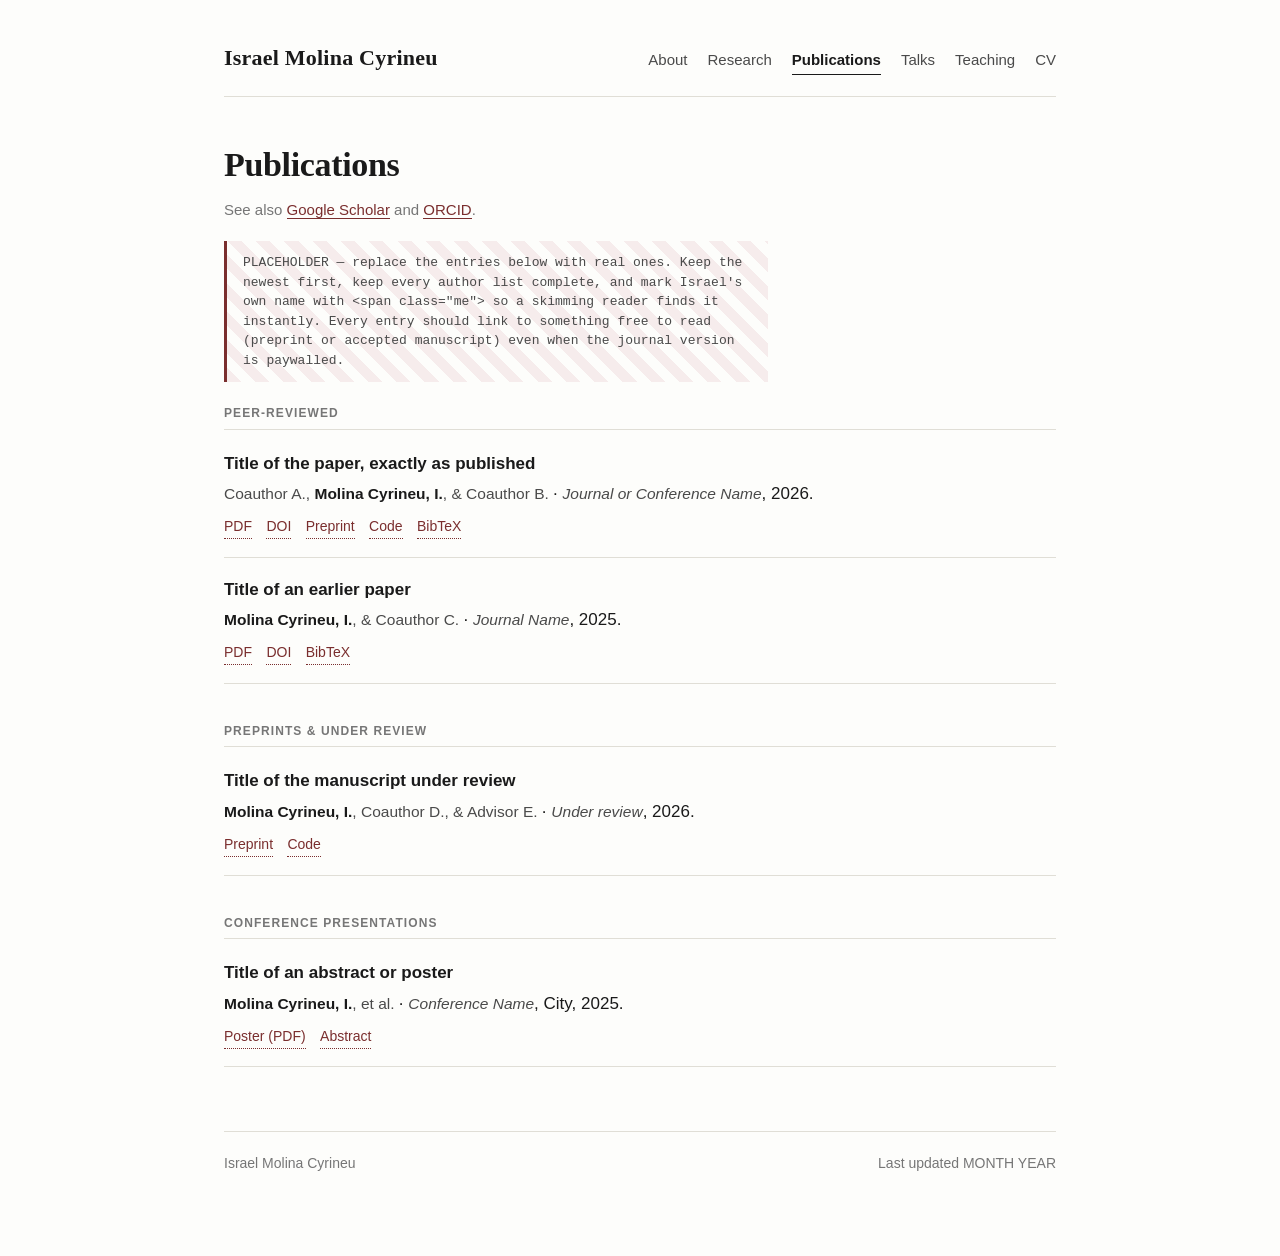
==== publications.html @ 780c0721 "Add static site scaffold for academic personal website Six-page static site (about, research, public" ====
<!DOCTYPE html>
<html lang="en">
<head>
<meta charset="utf-8">
<meta name="viewport" content="width=device-width, initial-scale=1">
<title>Publications — Israel Molina Cyrineu</title>
<meta name="description" content="Publications and preprints by Israel Molina Cyrineu.">
<link rel="stylesheet" href="assets/css/style.css">
</head>
<body>
<div class="page">

  <header class="masthead">
    <p class="masthead__name"><a href="index.html">Israel Molina Cyrineu</a></p>
    <nav class="nav" aria-label="Main">
      <a href="index.html">About</a>
      <a href="research.html">Research</a>
      <a href="publications.html" aria-current="page">Publications</a>
      <a href="talks.html">Talks</a>
      <a href="teaching.html">Teaching</a>
      <a href="files/cv.pdf">CV</a>
    </nav>
  </header>

  <main>

    <h1>Publications</h1>
    <p class="small muted">
      See also <a href="https://scholar.google.com/citations?user=ID">Google Scholar</a>
      and <a href="https://orcid.org/0000-0000-0000-0000">ORCID</a>.
    </p>

    <div class="todo">
      PLACEHOLDER — replace the entries below with real ones. Keep the newest first,
      keep every author list complete, and mark Israel's own name with
      &lt;span class="me"&gt; so a skimming reader finds it instantly. Every entry
      should link to something free to read (preprint or accepted manuscript) even
      when the journal version is paywalled.
    </div>

    <section>
      <h2 class="eyebrow">Peer-reviewed</h2>
      <ol class="pubs">
        <li class="pub">
          <span class="pub__title">Title of the paper, exactly as published</span>
          <span class="pub__authors">
            Coauthor A., <span class="me">Molina Cyrineu, I.</span>, &amp; Coauthor B.
          </span>
          &middot;
          <span class="pub__venue">Journal or Conference Name</span>, 2026.
          <div class="pub__links">
            <a href="#">PDF</a>
            <a href="#">DOI</a>
            <a href="#">Preprint</a>
            <a href="#">Code</a>
            <a href="#">BibTeX</a>
          </div>
        </li>
        <li class="pub">
          <span class="pub__title">Title of an earlier paper</span>
          <span class="pub__authors">
            <span class="me">Molina Cyrineu, I.</span>, &amp; Coauthor C.
          </span>
          &middot;
          <span class="pub__venue">Journal Name</span>, 2025.
          <div class="pub__links">
            <a href="#">PDF</a>
            <a href="#">DOI</a>
            <a href="#">BibTeX</a>
          </div>
        </li>
      </ol>

      <h2 class="eyebrow">Preprints &amp; under review</h2>
      <ol class="pubs">
        <li class="pub">
          <span class="pub__title">Title of the manuscript under review</span>
          <span class="pub__authors">
            <span class="me">Molina Cyrineu, I.</span>, Coauthor D., &amp; Advisor E.
          </span>
          &middot;
          <span class="pub__venue">Under review</span>, 2026.
          <div class="pub__links">
            <a href="#">Preprint</a>
            <a href="#">Code</a>
          </div>
        </li>
      </ol>

      <h2 class="eyebrow">Conference presentations</h2>
      <ol class="pubs">
        <li class="pub">
          <span class="pub__title">Title of an abstract or poster</span>
          <span class="pub__authors">
            <span class="me">Molina Cyrineu, I.</span>, et&nbsp;al.
          </span>
          &middot;
          <span class="pub__venue">Conference Name</span>, City, 2025.
          <div class="pub__links">
            <a href="#">Poster (PDF)</a>
            <a href="#">Abstract</a>
          </div>
        </li>
      </ol>
    </section>

  </main>

  <footer class="footer">
    <span>Israel Molina Cyrineu</span>
    <span>Last updated MONTH YEAR</span>
  </footer>

</div>
</body>
</html>
---- assets/css/style.css ----
/* ==========================================================================
   Israel Molina Cyrineu — personal academic site
   Single stylesheet. No build step, no dependencies.
   ========================================================================== */

:root {
  --ink:        #1a1a1a;
  --ink-soft:   #4a4a4a;
  --ink-faint:  #767676;
  --bg:         #fdfdfb;
  --bg-panel:   #f4f3ee;
  --rule:       #e0ded6;
  --accent:     #7a2e2e;
  --accent-bg:  #f6ecec;

  --serif: "Iowan Old Style", "Palatino Linotype", Palatino, "Book Antiqua", Georgia, serif;
  --sans:  -apple-system, BlinkMacSystemFont, "Segoe UI", Roboto, "Helvetica Neue", Arial, sans-serif;
  --mono:  ui-monospace, SFMono-Regular, "SF Mono", Menlo, Consolas, monospace;

  --measure: 34rem;   /* comfortable reading width */
  --page:    52rem;   /* overall page width        */
}

@media (prefers-color-scheme: dark) {
  :root {
    --ink:       #e8e6e1;
    --ink-soft:  #b4b1aa;
    --ink-faint: #8a8781;
    --bg:        #16161a;
    --bg-panel:  #1f1f24;
    --rule:      #33333a;
    --accent:    #d98c8c;
    --accent-bg: #2a1f20;
  }
}

*, *::before, *::after { box-sizing: border-box; }

html { -webkit-text-size-adjust: 100%; }

body {
  margin: 0;
  padding: 0 1.5rem 5rem;
  background: var(--bg);
  color: var(--ink);
  font-family: var(--sans);
  font-size: 1.0625rem;
  line-height: 1.65;
  text-rendering: optimizeLegibility;
  -webkit-font-smoothing: antialiased;
}

/* --- Layout ------------------------------------------------------------- */

.page { max-width: var(--page); margin: 0 auto; }

main { display: block; }

section { margin: 0 0 3.5rem; }

/* --- Masthead & navigation ---------------------------------------------- */

.masthead {
  display: flex;
  flex-wrap: wrap;
  align-items: baseline;
  justify-content: space-between;
  gap: 0.75rem 2rem;
  padding: 2.5rem 0 1.25rem;
  border-bottom: 1px solid var(--rule);
  margin-bottom: 3rem;
}

.masthead__name {
  font-family: var(--serif);
  font-size: 1.375rem;
  font-weight: 600;
  letter-spacing: 0.01em;
  margin: 0;
}

.masthead__name a { color: inherit; text-decoration: none; border: 0; }

.nav {
  display: flex;
  flex-wrap: wrap;
  gap: 1.25rem;
  font-size: 0.9375rem;
}

.nav a {
  color: var(--ink-soft);
  text-decoration: none;
  border-bottom: 1px solid transparent;
  padding-bottom: 1px;
}

.nav a:hover { color: var(--accent); border-bottom-color: var(--accent); }

.nav a[aria-current="page"] {
  color: var(--ink);
  font-weight: 600;
  border-bottom-color: var(--ink);
}

/* --- Typography --------------------------------------------------------- */

h1, h2, h3 {
  font-family: var(--serif);
  font-weight: 600;
  line-height: 1.2;
  color: var(--ink);
  margin: 0 0 0.75rem;
}

h1 { font-size: 2.125rem; letter-spacing: -0.01em; }
h2 { font-size: 1.375rem; margin-top: 0; }
h3 { font-size: 1.0625rem; font-family: var(--sans); font-weight: 650; }

p { max-width: var(--measure); margin: 0 0 1.15rem; }

a { color: var(--accent); text-decoration: none; border-bottom: 1px solid currentColor; }
a:hover { background: var(--accent-bg); }

.lede {
  font-size: 1.1875rem;
  line-height: 1.6;
  color: var(--ink-soft);
}

.eyebrow {
  font-family: var(--sans);
  font-size: 0.75rem;
  font-weight: 700;
  letter-spacing: 0.09em;
  text-transform: uppercase;
  color: var(--ink-faint);
  margin: 0 0 1.25rem;
  padding-bottom: 0.5rem;
  border-bottom: 1px solid var(--rule);
}

.muted { color: var(--ink-faint); }
.small { font-size: 0.9375rem; }

/* --- Hero (home page) --------------------------------------------------- */

.hero {
  display: grid;
  grid-template-columns: 1fr 11rem;
  gap: 2.5rem;
  align-items: start;
  margin-bottom: 3.5rem;
}

.hero__portrait {
  width: 100%;
  aspect-ratio: 1 / 1.2;
  object-fit: cover;
  border-radius: 3px;
  background: var(--bg-panel);
  border: 1px solid var(--rule);
}

.hero__affiliation {
  font-size: 1rem;
  color: var(--ink-faint);
  margin: -0.25rem 0 1.5rem;
}

/* --- Link row ----------------------------------------------------------- */

.linkrow {
  list-style: none;
  display: flex;
  flex-wrap: wrap;
  gap: 0.5rem 0.75rem;
  padding: 0;
  margin: 1.5rem 0 0;
  font-size: 0.9375rem;
}

.linkrow a {
  display: inline-block;
  padding: 0.3rem 0.7rem;
  border: 1px solid var(--rule);
  border-radius: 2px;
  color: var(--ink-soft);
}

.linkrow a:hover { border-color: var(--accent); color: var(--accent); background: var(--accent-bg); }

/* --- News list ---------------------------------------------------------- */

.news { list-style: none; padding: 0; margin: 0; max-width: var(--measure); }

.news li {
  display: grid;
  grid-template-columns: 5.5rem 1fr;
  gap: 1rem;
  padding: 0.6rem 0;
  border-bottom: 1px solid var(--rule);
  font-size: 0.9688rem;
}

.news time { color: var(--ink-faint); font-variant-numeric: tabular-nums; font-size: 0.875rem; padding-top: 0.15rem; }

/* --- Research projects -------------------------------------------------- */

.project {
  display: grid;
  grid-template-columns: 13rem 1fr;
  gap: 2rem;
  padding: 1.75rem 0;
  border-bottom: 1px solid var(--rule);
}

.project:first-of-type { padding-top: 0; }

.project__figure {
  width: 100%;
  aspect-ratio: 4 / 3;
  object-fit: cover;
  border-radius: 3px;
  background: var(--bg-panel);
  border: 1px solid var(--rule);
}

.project__body > :last-child { margin-bottom: 0; }

.project__body p { max-width: none; }

/* --- Publications ------------------------------------------------------- */

.pubs { list-style: none; padding: 0; margin: 0 0 2.5rem; counter-reset: pub; }

.pub {
  padding: 1.1rem 0;
  border-bottom: 1px solid var(--rule);
}

.pub:first-child { padding-top: 0; }

.pub__title { font-weight: 650; display: block; margin-bottom: 0.15rem; }

.pub__authors { color: var(--ink-soft); font-size: 0.9688rem; }

.pub__authors .me { color: var(--ink); font-weight: 650; }

.pub__venue { font-style: italic; color: var(--ink-soft); font-size: 0.9688rem; }

.pub__links {
  margin-top: 0.45rem;
  display: flex;
  flex-wrap: wrap;
  gap: 0.9rem;
  font-size: 0.875rem;
}

.pub__links a { border-bottom-style: dotted; }

/* --- Talks & teaching --------------------------------------------------- */

.entries { list-style: none; padding: 0; margin: 0; }

.entry {
  display: grid;
  grid-template-columns: 6rem 1fr;
  gap: 1.25rem;
  padding: 1rem 0;
  border-bottom: 1px solid var(--rule);
}

.entry:first-child { padding-top: 0; }

.entry__date { color: var(--ink-faint); font-size: 0.875rem; font-variant-numeric: tabular-nums; padding-top: 0.2rem; }

.entry__title { font-weight: 650; }

.entry__meta { color: var(--ink-soft); font-size: 0.9375rem; }

/* --- Callout / panel ---------------------------------------------------- */

.panel {
  background: var(--bg-panel);
  border: 1px solid var(--rule);
  border-radius: 3px;
  padding: 1.25rem 1.5rem;
  max-width: var(--measure);
}

.panel > :last-child { margin-bottom: 0; }

/* --- Placeholder marker (delete these once content is in) --------------- */

.todo {
  background: repeating-linear-gradient(45deg, var(--accent-bg), var(--accent-bg) 10px, transparent 10px, transparent 20px);
  border-left: 3px solid var(--accent);
  padding: 0.75rem 1rem;
  margin: 0 0 1.5rem;
  font-family: var(--mono);
  font-size: 0.8125rem;
  line-height: 1.5;
  color: var(--ink-soft);
  max-width: var(--measure);
}

/* --- Footer ------------------------------------------------------------- */

.footer {
  margin-top: 4rem;
  padding-top: 1.25rem;
  border-top: 1px solid var(--rule);
  font-size: 0.875rem;
  color: var(--ink-faint);
  display: flex;
  flex-wrap: wrap;
  justify-content: space-between;
  gap: 0.5rem 2rem;
}

.footer a { color: var(--ink-faint); }

/* --- Responsive --------------------------------------------------------- */

@media (max-width: 40rem) {
  body { font-size: 1rem; padding: 0 1.15rem 3.5rem; }
  .masthead { padding-top: 1.75rem; margin-bottom: 2rem; }
  h1 { font-size: 1.75rem; }
  .hero { grid-template-columns: 1fr; gap: 1.5rem; }
  .hero__portrait { width: 9rem; aspect-ratio: 1 / 1.2; }
  .project { grid-template-columns: 1fr; gap: 1rem; }
  .project__figure { max-width: 14rem; }
  .news li, .entry { grid-template-columns: 1fr; gap: 0.2rem; }
  .news time, .entry__date { padding-top: 0; }
}

/* --- Print (people do print CVs and profiles) --------------------------- */

@media print {
  body { background: #fff; color: #000; font-size: 11pt; padding: 0; }
  .nav, .todo, .footer { display: none; }
  a { color: #000; border: 0; }
  .pub__links { display: none; }
}
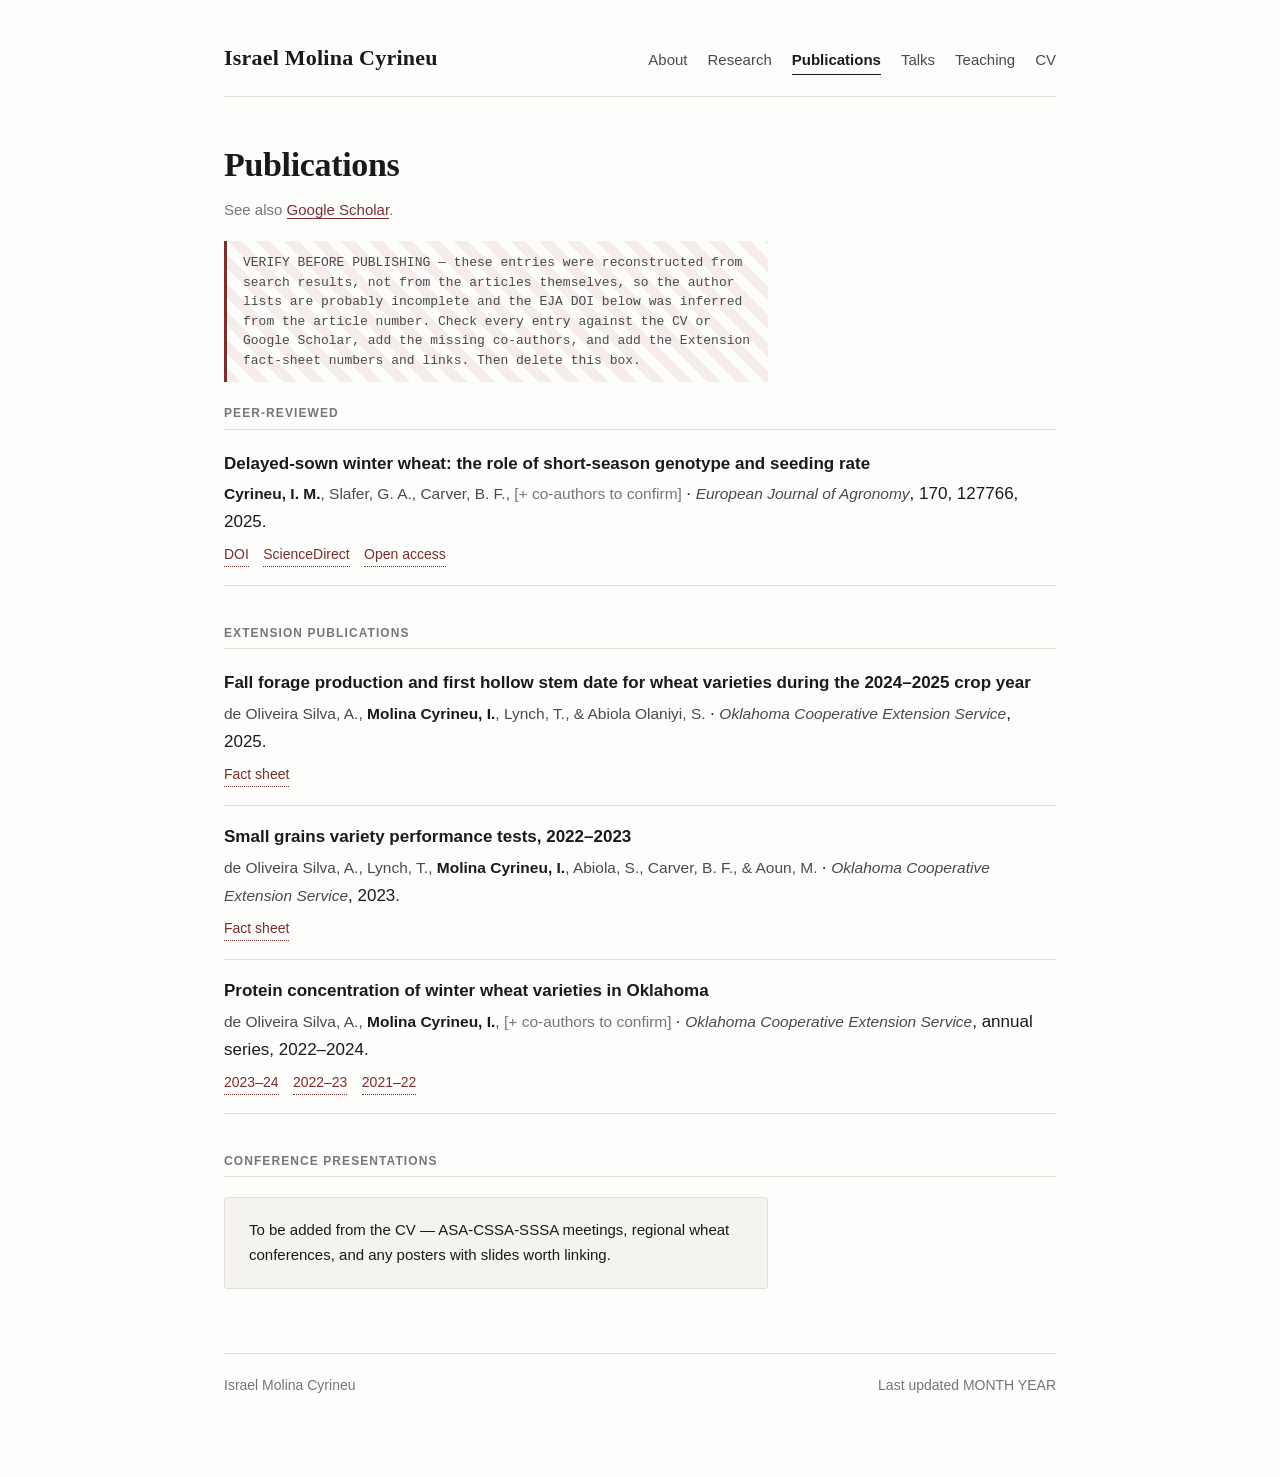
==== commit af24cad3: "Fill site with researched content on wheat physiology work Replace generic placeholders with content" ====
--- a/publications.html
+++ b/publications.html
@@ -4,7 +4,7 @@
 <meta charset="utf-8">
 <meta name="viewport" content="width=device-width, initial-scale=1">
 <title>Publications — Israel Molina Cyrineu</title>
-<meta name="description" content="Publications and preprints by Israel Molina Cyrineu.">
+<meta name="description" content="Peer-reviewed papers and Extension publications by Israel Molina Cyrineu.">
 <link rel="stylesheet" href="assets/css/style.css">
 </head>
 <body>
@@ -26,82 +26,84 @@
 
     <h1>Publications</h1>
     <p class="small muted">
-      See also <a href="https://scholar.google.com/citations?user=ID">Google Scholar</a>
-      and <a href="https://orcid.org/0000-0000-0000-0000">ORCID</a>.
+      See also <a href="https://scholar.google.com/citations?user=SCHOLAR_ID">Google Scholar</a>.
     </p>
 
     <div class="todo">
-      PLACEHOLDER — replace the entries below with real ones. Keep the newest first,
-      keep every author list complete, and mark Israel's own name with
-      &lt;span class="me"&gt; so a skimming reader finds it instantly. Every entry
-      should link to something free to read (preprint or accepted manuscript) even
-      when the journal version is paywalled.
+      VERIFY BEFORE PUBLISHING — these entries were reconstructed from search results,
+      not from the articles themselves, so the author lists are probably incomplete and
+      the EJA DOI below was inferred from the article number. Check every entry against
+      the CV or Google Scholar, add the missing co-authors, and add the Extension
+      fact-sheet numbers and links. Then delete this box.
     </div>
 
     <section>
       <h2 class="eyebrow">Peer-reviewed</h2>
       <ol class="pubs">
         <li class="pub">
-          <span class="pub__title">Title of the paper, exactly as published</span>
+          <span class="pub__title">Delayed-sown winter wheat: the role of short-season genotype and seeding rate</span>
           <span class="pub__authors">
-            Coauthor A., <span class="me">Molina Cyrineu, I.</span>, &amp; Coauthor B.
+            <span class="me">Cyrineu, I.&nbsp;M.</span>, Slafer, G.&nbsp;A., Carver, B.&nbsp;F.,
+            <span class="muted">[+ co-authors to confirm]</span>
           </span>
           &middot;
-          <span class="pub__venue">Journal or Conference Name</span>, 2026.
+          <span class="pub__venue">European Journal of Agronomy</span>, 170, 127766, 2025.
           <div class="pub__links">
-            <a href="#">PDF</a>
-            <a href="#">DOI</a>
-            <a href="#">Preprint</a>
-            <a href="#">Code</a>
-            <a href="#">BibTeX</a>
-          </div>
-        </li>
-        <li class="pub">
-          <span class="pub__title">Title of an earlier paper</span>
-          <span class="pub__authors">
-            <span class="me">Molina Cyrineu, I.</span>, &amp; Coauthor C.
-          </span>
-          &middot;
-          <span class="pub__venue">Journal Name</span>, 2025.
-          <div class="pub__links">
-            <a href="#">PDF</a>
-            <a href="#">DOI</a>
-            <a href="#">BibTeX</a>
+            <a href="https://doi.org/10.1016/j.eja.2025.127766">DOI</a>
+            <a href="https://www.sciencedirect.com/science/article/pii/S116103012500262X">ScienceDirect</a>
+            <a href="https://repositori.udl.cat/handle/10459.1/468475">Open access</a>
           </div>
         </li>
       </ol>
 
-      <h2 class="eyebrow">Preprints &amp; under review</h2>
+      <h2 class="eyebrow">Extension publications</h2>
       <ol class="pubs">
         <li class="pub">
-          <span class="pub__title">Title of the manuscript under review</span>
+          <span class="pub__title">Fall forage production and first hollow stem date for wheat varieties during the 2024&ndash;2025 crop year</span>
           <span class="pub__authors">
-            <span class="me">Molina Cyrineu, I.</span>, Coauthor D., &amp; Advisor E.
+            de Oliveira Silva, A., <span class="me">Molina Cyrineu, I.</span>, Lynch, T., &amp; Abiola Olaniyi, S.
           </span>
           &middot;
-          <span class="pub__venue">Under review</span>, 2026.
+          <span class="pub__venue">Oklahoma Cooperative Extension Service</span>, 2025.
           <div class="pub__links">
-            <a href="#">Preprint</a>
-            <a href="#">Code</a>
+            <a href="https://extension.okstate.edu/fact-sheets/fall-forage-production-and-first-hollow-stem-date-for-wheat-varieties-during-the-2024-2025-crop-year">Fact sheet</a>
+          </div>
+        </li>
+        <li class="pub">
+          <span class="pub__title">Small grains variety performance tests, 2022&ndash;2023</span>
+          <span class="pub__authors">
+            de Oliveira Silva, A., Lynch, T., <span class="me">Molina Cyrineu, I.</span>, Abiola, S., Carver, B.&nbsp;F., &amp; Aoun, M.
+          </span>
+          &middot;
+          <span class="pub__venue">Oklahoma Cooperative Extension Service</span>, 2023.
+          <div class="pub__links">
+            <a href="https://extension.okstate.edu/fact-sheets/2021-2022-small-grains-variety-performance-tests.html">Fact sheet</a>
+          </div>
+        </li>
+        <li class="pub">
+          <span class="pub__title">Protein concentration of winter wheat varieties in Oklahoma</span>
+          <span class="pub__authors">
+            de Oliveira Silva, A., <span class="me">Molina Cyrineu, I.</span>,
+            <span class="muted">[+ co-authors to confirm]</span>
+          </span>
+          &middot;
+          <span class="pub__venue">Oklahoma Cooperative Extension Service</span>,
+          annual series, 2022&ndash;2024.
+          <div class="pub__links">
+            <a href="https://extension.okstate.edu/fact-sheets/protein-concentration-of-winter-wheat-varieties-in-oklahoma-2023-2024.html">2023&ndash;24</a>
+            <a href="https://extension.okstate.edu/fact-sheets/protein-concentration-of-winter-wheat-varieties-in-oklahoma-2022-2023">2022&ndash;23</a>
+            <a href="https://extension.okstate.edu/fact-sheets/protein-concentration-of-winter-wheat-varieties-in-oklahoma-2021-2022">2021&ndash;22</a>
           </div>
         </li>
       </ol>
 
       <h2 class="eyebrow">Conference presentations</h2>
-      <ol class="pubs">
-        <li class="pub">
-          <span class="pub__title">Title of an abstract or poster</span>
-          <span class="pub__authors">
-            <span class="me">Molina Cyrineu, I.</span>, et&nbsp;al.
-          </span>
-          &middot;
-          <span class="pub__venue">Conference Name</span>, City, 2025.
-          <div class="pub__links">
-            <a href="#">Poster (PDF)</a>
-            <a href="#">Abstract</a>
-          </div>
-        </li>
-      </ol>
+      <div class="panel">
+        <p class="small">
+          To be added from the CV &mdash; ASA-CSSA-SSSA meetings, regional wheat
+          conferences, and any posters with slides worth linking.
+        </p>
+      </div>
     </section>
 
   </main>
